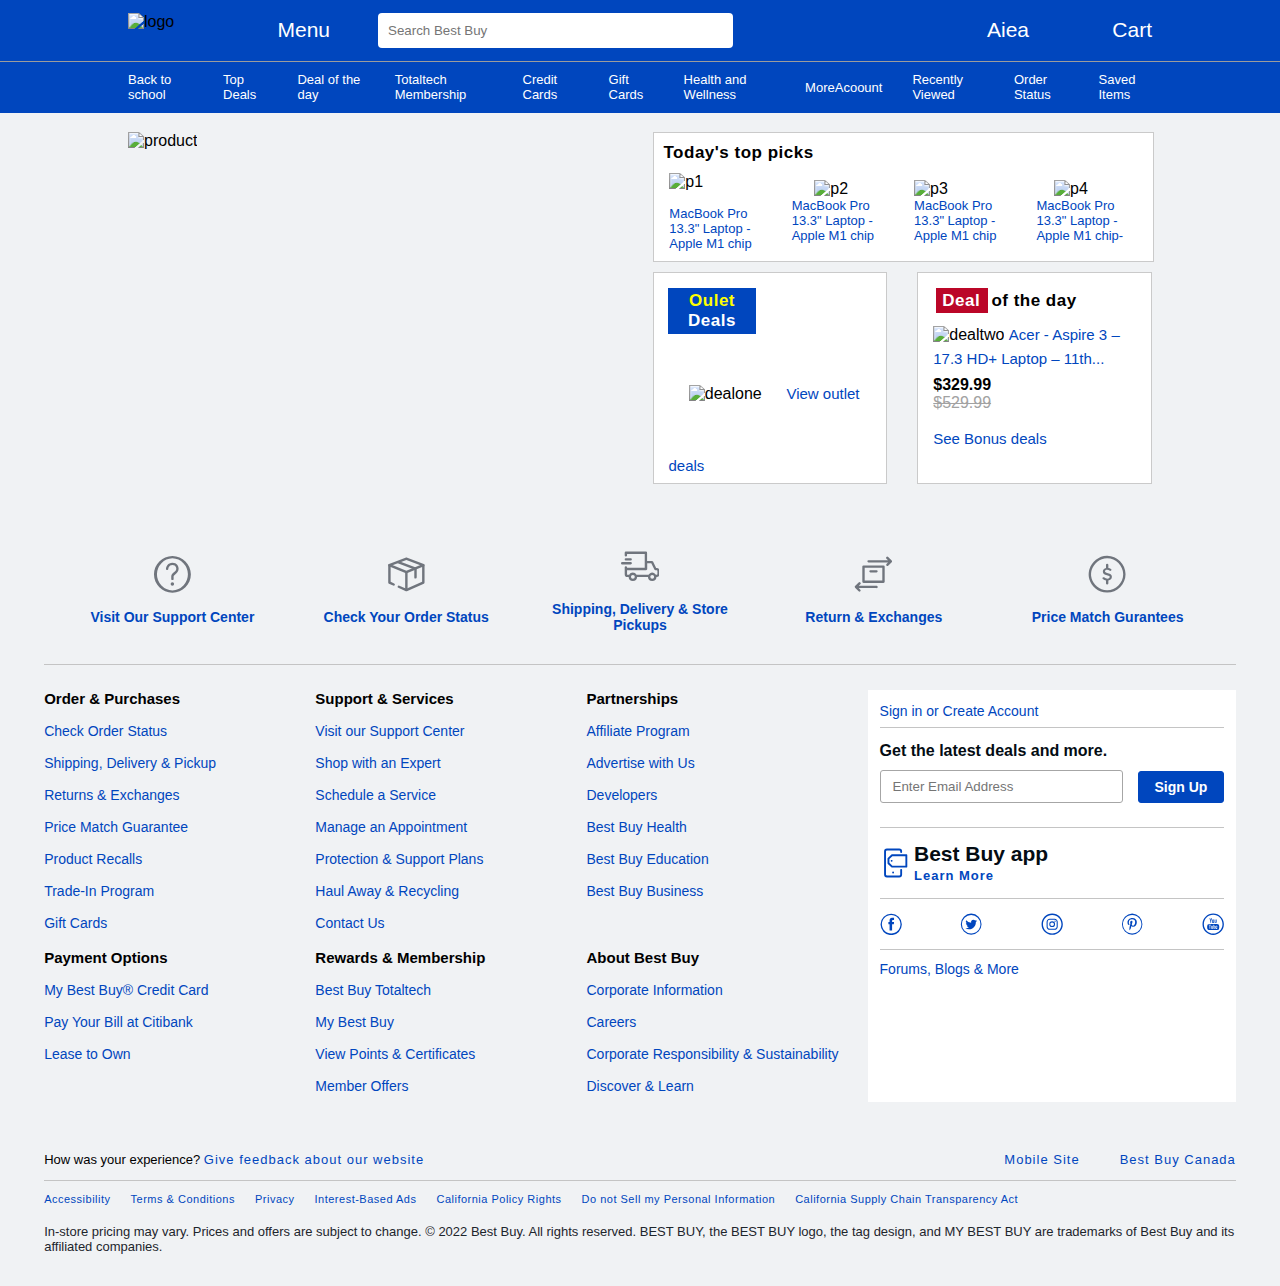
==== cart.html @ 94664fb7 "cart-page-remake" ====
<!DOCTYPE html>
<html lang="en">
<head>
    <meta charset="UTF-8">
    <meta http-equiv="X-UA-Compatible" content="IE=edge">
    <meta name="viewport" content="width=device-width, initial-scale=1.0">
    <title>Best Buy | Official Online Store | Shop Now & Save</title>
    <link rel="icon" type="image/x-icon" href="./media/favicon.ico">
    <link rel="stylesheet" href="./styles/home.css">
    <link rel="stylesheet" href="https://cdnjs.cloudflare.com/ajax/libs/font-awesome/6.1.2/css/all.min.css" integrity="sha512-1sCRPdkRXhBV2PBLUdRb4tMg1w2YPf37qatUFeS7zlBy7jJI8Lf4VHwWfZZfpXtYSLy85pkm9GaYVYMfw5BC1A==" crossorigin="anonymous" referrerpolicy="no-referrer" />
</head>
<body>
    <div class="navbar">
        <div>
            <img src="https://www.bestbuy.com/~assets/bby/_com/header-footer/images/bby_logo-a7e90594729ed2e119331378def6c97e.png" alt="logo" >
            <div class="menu-option"><i class="fa-solid fa-bars"></i>Menu</div>
            <div class="search-area">
                <input type="search" name="search-field" id="search-nav" placeholder="Search Best Buy">
                <button><i class="fa-solid fa-magnifying-glass"></i></button>
            </div>
            <div class="store-option">  
                <i class="fa-solid fa-shop-lock"></i>Aiea
            </div>
            <div class="cart-option">
                <i class="fa-solid fa-cart-shopping"></i>Cart
            </div>
        </div>
        <div id="nav-border"></div>
    </div>

    <section class="sec-nav">
    <div class="bottom-nav">
        <div>
                <a href="#">Back to school</a>
                <a href="#">Top Deals</a>
                <a href="#">Deal of the day</a>
                <a href="#">Totaltech Membership</a>
                <a href="#">Credit Cards</a>
                <a href="#">Gift Cards</a>
                <a href="#">Health and Wellness</a>
                <a href="#">More</a>
        </div>
        <div>
                <a href="#">Acoount</a>
                <a href="#">Recently Viewed</a>
                <a href="#">Order Status</a>
                <a href="#">Saved Items</a>
        </div>
    </div>
    </section>

    <div class="hero-section">
        <div class="banner">
            <img src="https://pisces.bbystatic.com/image2/BestBuy_US/dam/MMT-583396-ghp-appliance-labor-sale-220828-0decf8d0-4793-40e7-8ba9-5e9975612b75.jpg" alt="product">
        </div>

        <div class="part-two">
            <div class="top-categories">
               <p>Today's top picks</p>
               <div class="top-products">
                    <div>
                        <img src="https://pisces.bbystatic.com/image2/BestBuy_US/images/products/6418/6418601_sd.jpg"  id='img1' alt="p1">
                        <a href="#" >MacBook Pro 13.3" Laptop - Apple M1 chip</a>
                    </div>
                    <div>
                        <img src="https://pisces.bbystatic.com/image2/BestBuy_US/images/products/6487/6487447_sd.jpg" id='img2' alt="p2">
                        <a href="#" >MacBook Pro 13.3" Laptop - Apple M1 chip</a>
                    </div>
                    <div>
                        <img src="https://pisces.bbystatic.com/image2/BestBuy_US/images/products/6502/6502184_sd.jpg" id='img3' alt="p3">
                        <a href="#" >MacBook Pro 13.3" Laptop - Apple M1 chip</a>
                    </div>
                    <div>
                        <img src="https://pisces.bbystatic.com/image2/BestBuy_US/images/products/4900/4900942_sd.jpg" id='img4' alt="p4">
                        <a href="#" >MacBook Pro 13.3" Laptop - Apple M1 chip-</a>
                    </div>
               </div>
            </div>

            <div class="deals">
               <div id="deal1">
                    <p><span style="color: yellow;">Oulet</span> Deals</p>
                    <img src="https://pisces.bbystatic.com/image2/BestBuy_US/Gallery/ClearanceOpenBox_White-217158.png" alt="dealone">
                    <a href="#">View outlet deals</a>
                </div>
               <div id="deal2">
                    <p><span style="padding:3px 3px 3px 6px; background-color: #bb0628; color: #fff; margin-right: 3px;"> Deal </span> of the day</p>
                    <img src="https://pisces.bbystatic.com/image2/BestBuy_US/images/products/6502/6502944_sd.jpg" alt="dealtwo" srcset="">
                    <a href="#">Acer - Aspire 3 – 17.3 HD+ Laptop – 11th...</a>
                    <br>
                    <div class="price">
                        <span style="font-weight: 600;">$329.99</span>
                        <br>
                        <span style="text-decoration: line-through; color: rgb(162, 162, 162);">$529.99</span>
                    </div>
                    <br>
                    <a href="#">See Bonus deals</a>
               </div>
            </div>
        </div>
    </div>




    <section class="footer-section">
        <div id="processes">
            <div>
                <a href="">
                    <svg xmlns="http://www.w3.org/2000/svg" viewBox="0 0 32 32" xml:space="preserve">
                        <path d="M16.04.73C7.64.73.8 7.57.8 15.97s6.84 15.25 15.24 15.25c8.41 0 
                        15.25-6.84 15.25-15.25 0-8.4-6.84-15.24-15.25-15.24zm0 28.53a13.3 
                        13.3 0 0 1 0-26.58 13.3 13.3 0 0 1 0 26.58zm1.41-5.38a1.45 1.45 0 
                        1 1-2.9 0 1.45 1.45 0 0 1 2.9 0zm3.73-12.56c0 2.3-1.47 3.5-2.65 4.48-.94.77-1.5 
                        1.28-1.5 1.98v1.96a.98.98 0 0 1-1.96 0v-1.96c0-1.66 1.17-2.63 2.21-3.49 1.05-.86
                         1.95-1.6 1.95-2.97 0-.03-.04-3.05-3.19-3.05-3.06 0-3.38 3.1-3.4 
                         3.24a.98.98 0 1 1-1.95-.18c.17-1.74 1.5-5.02 5.35-5.02 3.77 
                         0 5.14 3 5.14 5z">
                        </path>
                    </svg>
                    Visit Our Support Center
                </a>
            </div>
            <div>
                <a href="">
                    <svg xmlns="http://www.w3.org/2000/svg" viewBox="0 0 32 32" xml:space="preserve">
                        <path d="M30 9.43a.92.92 0 0 1-.36-.07L16 4.07 2.36 9.36a1 1 0 0 1-1.29-.57.99.99 
                        0 0 1 .57-1.29l13.64-5.29c.46-.18.98-.18 1.45 0L30.36 7.5A1 1 0 0 1 30 9.43z">
                    </path>
                        <path d="M16 30a.98.98 0 0 1-.41-.09l-6.24-2.77a1 1 0 0 1-.51-1.32 1 1 0 0 1 
                        1.32-.51l5.84 2.6 13-5.77V9.92L16.38 15.1a1 1 0 0 1-.76 0L3 9.92v12.22l2.93 1.3a1 
                        1 0 0 1 .51 1.32 1 1 0 0 1-1.32.51L1.59 23.7a1 1 0 0 1-.59-.91V8.43a1 1 0 0 1 
                        .44-.83c.28-.19.63-.22.94-.1L16 13.09 29.62 7.5c.31-.13.66-.09.94.09.27.19.44.5.44.84v14.36c0
                         .4-.23.75-.59.91l-14 6.21A.98.98 0 0 1 16 30z">
                        </path>
                        <path d="M16 29.53a1 1 0 0 1-1-1V14.17c0-.55.45-1 1-1s1 .45 1 1v14.36a1 1 0 0 1-1 1z"></path>
                        <path d="M23.54 19.48a1 1 0 0 1-1-1v-6.49L8.83 6.85a1 1 0 0 1 .7-1.88l14.36 5.38a1 1 0 0 
                        1 .65.94v7.18a1 1 0 0 1-1 1.01z">
                        </path>
                    </svg>
                    Check Your Order Status
                </a>
            </div>
            <div>
                <a href="">
                    <svg xmlns="http://www.w3.org/2000/svg" viewBox="0 0 32 32" xml:space="preserve">
                        <path d="M29.55 17.25h-.52l-2.56-5.2a.98.98 0 0 0-.88-.55h-4.05V4.77a.98.98 0 0 
                        0-.97-.98H4.03a.98.98 0 0 0-.98.98v2.15a.98.98 0 0 0 1.95 0V5.75h14.6v11.48H5v-.5a.98.98 0
                        0 0-1.95 0v5.67a2.43 2.43 0 0 0 2.43 2.43h.8a3.53 3.53 0 0 0 7.04 0h8.93a3.53 3.53 0 0
                        0 7.05 0h.25c1.35 0 2.45-1.1 2.45-2.45V19.7c0-1.35-1.1-2.45-2.45-2.45zm-19.75 9a1.58 
                        1.58 0 1 1 0-3.17 1.58 1.58 0 0 1 0 3.17zm15.97 0a1.58 1.58 0 1 1 0-3.17 1.58 1.58 0 
                        0 1 0 3.17zm4.28-3.87a.5.5 0 0 1-.5.5h-.74a3.52 3.52 0 0 0-6.06 0h-9.92a3.53 3.53 0
                        0 0-3.03-1.75c-1.3 0-2.42.7-3.03 1.74h-1.3A.47.47 0 0 1 5 22.4v-3.21h15.58l.1.01c.54 
                        0 .97-.44.97-.98v-4.76H25l2.55 5.2a1 1 0 0 0 .88.54h1.13c.27 0 .5.22.5.5v2.68z">
                        </path>
                        <path d="M8.98 13.44a.98.98 0 0 0-.98-.97l-7.02.01a.98.98 0 0 0 0 1.96L8 14.42c.54 0 
                             .98-.44.98-.98zM4 11.15h4a.98.98 0 0 0 0-1.96H4a.98.98 0 0 0 0 1.96z">
                        </path>
                    </svg>
                    Shipping, Delivery & Store Pickups
                </a>
            </div>
            <div>
                <a href="">
                    <svg xmlns="http://www.w3.org/2000/svg" viewBox="0 0 32 32" xml:space="preserve">
                        <path d="M13.54 14.45h5.12a.98.98 0 0 0 0-1.95h-5.12a.98.98 0 0 0 0 1.95z"></path>
                        <path d="M24.36 8.59H7.84a.98.98 0 0 0-.97.98V22.1c0 .54.43.97.97.97h16.52c.54 0 
                        .98-.43.98-.97V9.57a.98.98 0 0 0-.98-.98zm-.98 12.53H8.82V10.54h14.56v10.58z"></path>
                        <path d="m31.16 4.57-2.95-2.95A.98.98 0 1 0 26.83 3l1.28 1.28H11.94a.98.98 0 0 0 0 
                        1.95H28.1l-1.28 1.29A.98.98 0 0 0 28.2 8.9l2.95-2.95a.98.98 0 0 0 0-1.38zM18.48 
                        25.4H3.93l1.28-1.28a.98.98 0 1 0-1.38-1.38L.88 25.69a.98.98 0 0 0 0 1.38l2.95 2.95a.97.97
                         0 0 0 1.38 0c.39-.38.39-1 0-1.38l-1.28-1.29h14.55a.98.98 0 1 0 0-1.95z">
                        </path>
                    </svg>
                    Return & Exchanges
                </a>
            </div>
            <div id="mobile-unique">
                <a href="">
                    <svg xmlns="http://www.w3.org/2000/svg" viewBox="0 0 32 32" xml:space="preserve">
                        <path d="M15.83.7h-.07C8.64.7 3.11 6.04 1.32 11.36c-.54 1.62-1.3 4.9-.2 8.62 1.62 
                        5.52 7.15 11.08 14.6 11.08h.11c8.23-.06 15.18-7.02 15.18-15.19C31.01 7.68 24.06.73
                         15.83.7zm-.01 28.41h-.1c-6.49 0-11.3-4.85-12.72-9.67-.95-3.21-.3-6.05.17-7.45 
                         1.57-4.65 6.4-9.34 12.6-9.34h.05c7.18.03 13.24 6.1 13.24 13.23 0 7.12-6.07 13.18-13.24 13.23z">
                        </path><path d="M16.48 15.04c-1.96-.46-2.43-.81-2.43-1.6v-.03c0-.67.61-1.2 1.66-1.2.8 
                        0 1.56.26 2.34.77.15.08.3.13.47.13.46 0 .84-.37.84-.83a.8.8 0 0 0-.4-.72 5.46 5.46 0
                         0 0-2.2-.86c.02-.08.05-.15.05-.24V8.14a.98.98 0 0 0-1.95 0v2.32c0 .09.02.16.04.24-1.57.29-2.64
                          1.38-2.64 2.87v.03c0 1.88 1.22 2.52 3.4 3.04 1.88.44 2.29.83 2.29 1.56v.03c0 
                          .75-.7 1.28-1.8 1.28a4.44 4.44 0 0 1-2.86-1.05.83.83 0 0 0-.52-.16.83.83 0 0 0-.5 
                          1.51c.8.6 1.7.98 2.64 1.16a.92.92 0 0 0-.05.28v2.32a.98.98 0 0 0 
                          1.95 0v-2.32c0-.07-.03-.13-.04-.2 1.77-.22 2.97-1.3 2.97-3v-.03c0-1.68-1.1-2.45-3.26-2.98z">
                        </path>
                    </svg>
                    Price Match Gurantees
                </a>
            </div>
        </div>

        <div id="footer-line"></div>

        <div class='menu-form'>
            <div class="menu-part">
                <div>
                    <p>Order & Purchases</p>
                    <ul>
                        <li><a href="#">Check Order Status</a></li>
                        <li><a href="#">Shipping, Delivery & Pickup</a></li>
                        <li><a href="#">Returns & Exchanges</a></li>
                        <li><a href="#">Price Match Guarantee</a></li>
                        <li><a href="#">Product Recalls</a></li>
                        <li><a href="#">Trade-In Program</a></li>
                        <li><a href="#">Gift Cards</a></li>
                    </ul>
                </div>
                <div>
                    <p>Support & Services</p>
                    <ul>
                        <li><a href="#">Visit our Support Center</a></li>
                        <li><a href="#">Shop with an Expert</a></li>
                        <li><a href="#">Schedule a Service</a></li>
                        <li><a href="#">Manage an Appointment</a></li>
                        <li><a href="#">Protection & Support Plans</a></li>
                        <li><a href="#">Haul Away & Recycling</a></li>
                        <li><a href="#">Contact Us</a></li>
                    </ul>
                </div>
                <div>
                    <p>Partnerships</p>
                    <ul>
                        <li><a href="#">Affiliate Program</a></li>
                        <li><a href="#">Advertise with Us</a></li>
                        <li><a href="#">Developers</a></li>
                        <li><a href="#">Best Buy Health</a></li>
                        <li><a href="#">Best Buy Education</a></li>
                        <li><a href="#">Best Buy Business</a></li>
                        
                    </ul>
                </div>
                <div>
                    <p>Payment Options</p>
                    <ul>
                        <li><a href="#">My Best Buy® Credit Card</a></li>
                        <li><a href="#">Pay Your Bill at Citibank</a></li>
                        <li><a href="#">Lease to Own</a></li>
                   
                    </ul>
                </div>
                <div>
                    <p>Rewards & Membership</p>
                     <ul>
                        <li><a href="#">Best Buy Totaltech</a></li>
                        <li><a href="#">My Best Buy</a></li>
                        <li><a href="#">View Points & Certificates</a></li>
                        <li><a href="#">Member Offers</a></li>
                       
                    </ul>
                </div>
                <div>
                    <p>About Best Buy</p>
                    <ul>
                        <li><a href="#">Corporate Information</a></li>
                        <li><a href="#">Careers</a></li>
                        <li><a href="#">Corporate Responsibility & Sustainability</a></li>
                        <li><a href="#">Discover & Learn</a></li>
                      
                    </ul>
                </div>
            </div>
            
            <div class="form-part">
                <a href="login.html">Sign in or Create Account</a>
                <div id="form-line"></div>
                <h4 style="color: #040c13;">Get the latest deals and more.</h4>
                <div class="fields">
                    <input type="email" id="mail-id" placeholder="Enter Email Address">
                    <button>Sign Up</button>
                </div>
                <div id="form-line"></div>
                <div class="best-app">
                    <svg viewBox="0 0 32 32" xmlns="http://www.w3.org/2000/svg">
                        <path fill-rule="evenodd" d="M21.85 22.25c.54 0 .98.43.98.97v4.67a2.95 2.95
                         0 0 1-2.95 2.96H7.16a2.93 2.93 0 0 1-2.93-2.93V4.09a2.95 2.95 0 0 
                         1 2.94-2.94h12.7a2.96 2.96 0 0 1 2.96 2.95v.47a.98.98 0 1 1-1.96 0V4.1a1 
                         1 0 0 0-1-1H7.18a1 1 0 0 0-.99 1v23.82c0 .53.44.97.98.97h12.72a1 1 0 0 0 
                         1-1v-4.67c0-.53.43-.97.97-.97zm-7.34 3.59a.97.97 0 0 1-.98.98.97.97 0 0 
                         1-.98-.98.98.98 0 1 1 1.96 0zM12.04 12.8c.54 0 .97.43.97.98a.98.98 0 0 
                         1-.97.97.98.98 0 0 1-.98-.97c0-.55.43-.98.98-.98zm16.15-4.82v11.8c0 
                         .53-.44.97-.98.97h-14.8a.98.98 0 0 1-.69-.27l-3.66-3.57a.98.98 0 0 
                         1-.3-.7v-4.76c0-.27.11-.53.3-.71l3.68-3.47a.98.98 0 0 1 .67-.27h14.8c.54
                          0 .98.44.98.98zM12.8 18.8h13.43V8.96H12.8l-3.08 2.92v3.93l3.08 3z">
                        </path>
                    </svg>
                    <div>
                        <p>Best Buy app</p>
                        <a href="#">Learn More</a>
                    </div>
                </div>
                <div id="form-line"></div>
                <div class="social-links">
                
                        <svg xmlns="http://www.w3.org/2000/svg" viewBox="0 0 32 32" xml:space="preserve">
                            <path d="M17.3 10.9c0-.7.5-.9.8-.9h2V6.9h-2.7c-3 0-3.7 2.3-3.7 
                            3.8v2.1H12V16h1.7v9.1h3.6V16h2.5l.3-3.2h-2.8v-1.9z">
                            </path>
                            <path d="M31.2 16a15.2 15.2 0 1 1-30.39.01A15.2 15.2 0 0 1 31.2 16zm-1.9 
                            0c0-7.3-6-13.3-13.3-13.3S2.7 8.7 2.7 16s6 13.3 13.3 13.3 13.3-6 13.3-13.3z">
                            </path>
                        </svg>
                
                        <svg xmlns="http://www.w3.org/2000/svg" viewBox="0 0 32 32" xml:space="preserve">
                            <path d="M16 .8a15.21 15.21 0 0 0-.01 30.41A15.21 15.21 0 0 0 16 .8zm0 28.46A13.26 
                            13.26 0 1 1 29.25 16c0 7.3-5.95 13.25-13.25 13.25zm6.38-17.51c.7-.08 1.36-.27 
                            1.97-.54a6.95 6.95 0 0 1-1.7 1.78v.44c0 4.53-3.45 9.75-9.75 9.75a9.7 9.7 0 0 
                            1-5.26-1.54 6.99 6.99 0 0 0 5.08-1.42 3.43 3.43 0 0 1-3.2-2.38 3.4 3.4 0 0 0 
                            1.54-.06 3.43 3.43 0 0 1-2.75-3.36v-.04c.46.26 1 .41 1.55.43a3.43 3.43 0 0 
                            1-1.06-4.58 9.73 9.73 0 0 0 7.07 3.58 3.43 3.43 0 0 1 5.84-3.13 6.86 6.86 0 0
                             0 2.18-.83c-.26.8-.8 1.48-1.5 1.9z">
                            </path>
                        </svg>
                    
                        <svg xmlns="http://www.w3.org/2000/svg" viewBox="0 0 32 32" xml:space="preserve">
                            <path d="M16 .8C7.62.8.8 7.62.8 16c0 8.38 6.82 15.2 15.2 15.2 8.38 0 15.2-6.82 
                            15.2-15.2C31.2 7.62 24.38.8 16 .8zm0 28.44C8.7 29.24 2.76 23.3 2.76 16S8.7 2.76 
                            16 2.76 29.24 8.7 29.24 16 23.3 29.24 16 29.24zm3.47-21.17h-7.01c-2.46 0-4.47 
                            2-4.47 4.46v7.01c0 2.46 2 4.47 4.47 4.47h7c2.47 0 4.47-2 4.47-4.47v-7c0-2.47-2-4.47-4.46-4.47zm2.94 
                            11.47a2.95 2.95 0 0 1-2.94 2.95h-7.01a2.95 2.95 0 0 1-2.95-2.95v-7a2.95 2.95 0 
                            0 1 2.95-2.95h7a2.95 2.95 0 0 1 2.95 2.94v7.01zm-6.45-7.61a4.11 4.11 0 1 0 .01 
                            8.23 4.11 4.11 0 0 0 0-8.23zm0 6.7a2.6 2.6 0 1 1 0-5.19 2.6 2.6 0 0 1 0 5.2zm5.09-6.87a.92.92 
                            0 1 1-1.85 0 .92.92 0 0 1 1.85 0z">
                            </path>
                        </svg>
                
                        <svg xmlns="http://www.w3.org/2000/svg" viewBox="0 0 32 32" xml:space="preserve">
                            <path d="M16 .83a15.18 15.18 0 0 0 0 30.34A15.18 15.18 0 0 0 16 .83zm0 28.39C8.71 
                            29.22 2.78 23.29 2.78 16S8.71 2.78 16 2.78 29.22 8.71 29.22 16 23.29 29.22 16 
                            29.22zm6.68-16.2c0 3.9-2.17 6.81-5.37 6.81-1.07 0-2.08-.58-2.43-1.24l-.7 2.73c-.43 
                            1.57-1.7 3.13-1.8 3.26-.06.09-.21.06-.23-.06-.03-.2-.35-2.17.03-3.78.2-.8 1.28-5.42 
                            1.28-5.42s-.32-.63-.32-1.57c0-1.47.86-2.57 1.92-2.57.9 0 1.34.67 1.34 1.49 0 .9-.58 
                            2.27-.88 3.53-.25 1.05.53 1.91 1.57 1.91 1.89 0 3.16-2.42 3.16-5.28 0-2.18-1.47-3.82-4.14-3.82a4.71 
                            4.71 0 0 0-4.9 4.77c0 .86.26 1.48.66 1.95.18.22.2.3.14.55l-.2.8c-.07.25-.27.34-.5.25-1.39-.57-2.04-2.09-2.04-3.8 0-2.82 
                            2.39-6.21 7.11-6.21 3.8 0 6.3 2.74 6.3 5.7z">
                            </path>
                        </svg>
                
                        <svg xmlns="http://www.w3.org/2000/svg" viewBox="0 0 32 32" xml:space="preserve">
                            <path d="M16 .71C7.57.71.71 7.57.71 16S7.57 31.29 16 31.29 31.29 24.43 31.29 16 24.43.71 
                            16 .71zm0 28.62C8.65 29.33 2.67 23.35 2.67 16S8.65 2.67 16 2.67 29.33 8.65 29.33 16 23.35
                             29.33 16 29.33zm5.47-13.73H10.53a3.15 3.15 0 0 0-3.15 3.15v2.53c0 1.74 1.4 3.15 3.15 
                             3.15h10.94a3.15 3.15 0 0 0 3.15-3.15v-2.53a3.15 3.15 0 0 0-3.15-3.15zm-8.64 
                             1.97H11.8v5.06h-.98v-5.06H9.8v-.86h3.02v.86zm2.87 5.06h-.87v-.48a2 2 0 0 
                             1-.5.4c-.18.1-.35.14-.51.14-.2 0-.35-.06-.46-.2-.1-.13-.15-.32-.15-.58v-3.65h.87v3.35c0 
                             .1.02.18.06.22.03.05.1.07.18.07a.5.5 0 0 0 .24-.09c.1-.06.19-.14.27-.23v-3.32h.87v4.37zm3.17-.9c0 
                             .3-.07.54-.2.7a.74.74 0 0 1-.6.25 1.03 1.03 0 0 1-.83-.39v.34h-.88V16.7h.88v1.9c.12-.13.24-.23.37-.3.14-.07.27-.1.4-.1.28 
                             0 .5.1.64.28.14.18.22.46.22.81v2.43zm3.02-1.18h-1.67v.82c0 .23.03.4.09.48.06.09.15.13.3.13.14 
                             0 .24-.03.3-.11.05-.08.08-.24.08-.5v-.2h.9v.23c0 .44-.1.78-.33 1-.21.23-.54.35-.98.35-.39
                              0-.7-.12-.92-.36a1.4 1.4 0 0 1-.34-1v-1.95c0-.38.13-.7.37-.93.25-.24.57-.36.96-.36.4 0 
                              .7.11.92.33.21.23.32.54.32.96v1.1zm-.99-1.51c.06.08.1.2.1.39v.44h-.78v-.44c0-.18.03-.31.1-.4.05-.07.15-.11.3-.11.12 
                              0 .22.04.28.12zm-3.02-.02c.06.07.09.18.09.33v2.26c0 .14-.03.23-.08.3-.05.06-.13.09-.23.09a.5.5 
                              0 0 1-.21-.05.76.76 0 0 1-.21-.15v-2.72c.06-.06.12-.1.18-.14a.44.44 0 0 1 .18-.04c.12 0 
                              .21.04.28.12zm-5.92-7.52-1.32-3.93h1.12l.72 2.6h.06l.69-2.6h1.12l-1.28 3.81v2.7h-1.1V11.5zm3.9 
                              2.7c.44 0 .79-.11 1.04-.34.26-.24.38-.56.38-.97V10.4c0-.36-.13-.66-.38-.9-.27-.23-.6-.34-1-.34-.45 
                              0-.8.1-1.07.33-.26.22-.4.51-.4.89v2.49c0 .4.13.73.39.97s.6.37 1.03.37zm-.42-3.86c0-.1.04-.19.11-.26a.5.5 
                              0 0 1 .3-.1.5.5 0 0 1 .31.1c.08.07.12.15.12.26v2.62a.4.4 0 0 1-.12.3.44.44 0 0 1-.31.11c-.13 
                              0-.23-.03-.3-.1a.42.42 0 0 1-.1-.31v-2.62zm2.81 3.6a1.04 1.04 0 0 1-.17-.64V9.28h.98v3.68c0 
                              .12.02.2.06.25.04.05.11.08.2.08.08 0 .17-.04.28-.1.1-.07.2-.16.3-.26V9.28h.98v4.8h-.98v-.53c-.18.2-.37.35-.56.45-.2.1-.39.16-.57.16a.65.65 
                              0 0 1-.52-.22z">
                            </path>
                        </svg>
                </div>
                <div id="form-line" style="margin-bottom: 3%;"></div>
                <a href="#" >Forums, Blogs & More</a>
            </div>

        </div>
        
        <!-- <div id="footer-line"></div> -->

       <div class="feedback">
        <p>How was your experience? <a href="#" id="feedback-link"> Give feedback about our website</a></p>
        <div>
            <a href="#">Mobile Site</a>
            <a href="#">Best Buy Canada</a>
        </div>
       </div>

       <div id="footer-line"></div>

      <div id="footer-options">
        <a href="#">Accessibility</a>
        <a href="#">Terms & Conditions</a>
        <a href="#">Privacy</a>
        <a href="#">Interest-Based Ads</a>
        <a href="#">California Policy Rights</a>
        <a href="#">Do not Sell my Personal Information</a>
        <a href="">California Supply Chain Transparency Act</a>
      </div>
      <div class="copyrights">
        <p>In-store pricing may vary. Prices and offers are subject to change. © 2022 Best Buy. All rights reserved. BEST BUY, the BEST BUY logo, the tag design, and MY BEST BUY are trademarks of Best Buy and its affiliated companies.</p>
      </div>
    </section>

    
    <script src="./scripts/index.js"></script>
    <script src="./scripts/home.js"></script>
</body>
</html>
---- styles/home.css ----
*{
    margin: 0;
    padding: 0;
}
body{
    background-color: #f0f2f4;
    font-family: Human BBY Web,Roboto,Arial,sans-serif;
}
.navbar {
    background-color:#0046be;
}
.navbar>div{
    width: 80%;
    display: flex;
    grid-gap: 48px;
    display: grid;
    grid-template-columns: 68px 86px 10fr 7fr 75px;
    grid-template-rows: 1fr;
    position: relative;
    margin: auto;
    padding-top: 1%;
    padding-bottom: 1%;
}
#nav-border{
    width: 100%;
    height: 1px;
    background-color:rgb(156, 156, 156) ;
    padding: 0;
}
.navbar>div>img{
    width: 65px;
}
.store-option, .cart-option, .menu-option{
    display: flex;
    justify-content: end;
    align-self: center;
    font-size: 21px;
    color: #fff;
}
.store-option:hover, .cart-option:hover, .menu-option:hover{
    cursor: pointer;
}
.fa-solid{
    color: #fff;
    padding-right: 8px;
    font-size: 18px;
    align-self: center;
}
.search-area{
    display: flex;
    flex-direction: row;
}
.search-area > button{
    border: none;
    background-color: #fff;
    color: #0046be;
    border-radius: 0 4px 4px 0;
}

.fa-magnifying-glass{
    color: #0046be;
    font-size: 18px;
    padding-left:14px;
    padding-right:14px;
}
.fa-magnifying-glass:hover{
    cursor: pointer;
}
#search-nav{
    width: 100%;
    border: none;
    border-radius: 4px 0 0 4px;
    padding: 10px 0 10px 10px;
    vertical-align: middle;
    color: #1d252c;
    outline: none;
}
#search-nav:hover{
    cursor:text;
}

.hero-section{
    display: flex;
    width: 80%;
    justify-content: center;
    align-self: center;
    margin: auto;
    /* border: 1px solid red; */
    gap: 25px;
    margin-top: 1.5%;
    margin-bottom: 1.5%;
}
.banner{
    width: 50%;
}
.banner>img{
    width: 100%;
}
.part-two{
    width: 50%;
}
.top-categories{
    width: 100%;
    background-color: #fff;
    border: 1px solid rgb(202, 202, 202);
}
.top-categories > p{
    font-size: 17px;
    padding: 2%;
    font-weight: 600;
    letter-spacing: 0.5px;
}
.top-products{
    display:flex;
    gap: 10px;
    padding: 2%;
    margin-top: -2%;
}
.top-products> div{
    display: flex;
    flex-direction: column;
    width: 21%;
    margin: auto;
}
.top-products>div>img{
    width: 100%;
}
#img2{
    margin: auto;
    width: 55%;
}
#img4{
    margin: auto;
    width: 65%;
}
#img3{
    width: 90%;
}

#img1+a{
    margin-top: 15%;
}

.top-products>div >a{
    text-decoration: none;
    color: #0046be;
    font-size: 13px;
    font-weight: 300;
    line-height: 15px;
}
.top-categories>div>a:hover{
    text-decoration: underline;
}
.deals{
    display: flex;
    flex-direction: row;
    gap: 30px;
    margin-top: 2%;
}
.deals > div{
    width: 100%;
}
/* #deal1,#deal2{
    
} */
#deal1 > p{
    width: 40%;
    text-align: center;
    background-color: #0046be;
    color: white;
    font-size: 17px;
    padding: 3px;
    font-weight: 600;
    letter-spacing: 0.5px;
}
#deal1 > a{
    text-decoration: none;
    color: #0046be;
    font-size: 15px;
    font-weight: 300;
    margin-bottom: 7%;
}
#deal1 > a:hover{
    cursor: pointer;
    text-decoration: underline;
}
#deal1, #deal2{
    width: 100%;
    height: auto;
    background-color: white;
    padding: 3% 3% 1.5% 3%;
    border: 1px solid rgb(202, 202, 202);
}

#deal1 > img{
    width: 85%;
    padding:25% 10% 27% 10%;
}
#deal2 > p{
    color: black;
    font-size: 17px;
    padding: 3px;
    font-weight: 600;
    letter-spacing: 0.5px;
    margin-bottom: 6%;
}
#deal2 > img{
    width: 100%;
    margin-bottom: 3%;
}

#deal2 > a{
    text-decoration: none;
    color: #0046be;
    font-size: 15px;
    font-weight: 300;
}
#deal2 > a:hover{
    cursor: pointer;
    text-decoration: underline;
}
#deal2>span{
    font-size: 15px;
}
.price{
    margin-top: 4%;
}

.back-white{
    background-color: #fff;
    padding: 3% 2% 1.5% 2%;
}
#title-name{
    display: flex;
    flex-direction: column;
    width: 90%;
    margin: auto;
    
}
#title-hr{
    margin: auto;
    width: 100%;
    height: 1px;
    background-color: rgb(216, 216, 216);
}
.most-items{
    display: grid;
    grid-template-columns: repeat(5,1fr);
    grid-template-rows: repeat(1,auto);
    width: 90%;
    gap: 20px;
    margin: auto;
    margin-top: 3%;
}
.most-items>div{
    display: flex;
    flex-direction: column;
    margin: auto;
    border: 1px solid rgb(202, 202, 202);
    padding: 20px;
}

.most-items>div>img{
    margin: auto;
    width: 50%;
    padding-bottom:6% ;
}

.most-items>div>a{
    text-decoration: none;
    color: #0046be;
    font-size: 13px;
    font-weight: 300;
    line-height: 18px;
}
.most-items>div>a:hover{
    cursor: pointer;
    text-decoration: underline;    
}
.views{
    width: 9.8%;
    padding: 14px 0 14px 0;
    border-bottom: 2px solid black;
}
.views>p{
    font-size: 17px;
    font-weight: 600;
    letter-spacing: 0.5px;
}

#trust{
    display: grid;
    margin: auto;
    justify-content: center;
    grid-template-columns: repeat(2,1fr);
    grid-template-rows: repeat(1,auto);
    gap: 25px;
    width: 90%;
    margin-top: 2%;
}
#trust-two{
    display: grid;
    margin: auto;
    justify-content: center;
    grid-template-columns: repeat(3,21%);
    grid-template-rows: repeat(1,auto);
    gap: 25px;
    width: 90%;
}
#trust-two>div{
    display: flex;
    background-color: #fff;
    justify-content: center;
    margin: auto;
    width: 100%;
    padding: 1% 0 1% 0;
}
#trust>div{
    display: flex;
    background-color: #f0f2f4;
    justify-content: center;
    border: 1px solid rgb(202, 202, 202);
    margin: auto;
    width: 100%;
    padding: 1% 0 1% 0;
}
#trust-two>div>div>img{
    display: flex;
    width: 100%;
    align-self: center;

}
#trust-two>div > div:nth-child(1){
    width: 23%;
}

#trust>div>div+div{
    display: flex;
    flex-direction: column;
    align-self: center;
    margin-left: 15px;
    line-height: 25px;
}
#trust-two>div>div+div{
    display: flex;
    flex-direction: column;
    align-self: center;
    margin-left: 15px;
    line-height: 25px;
}
#trust h3{
    font-size: 20px;
    font-weight: 600;
}
#trust-two h3{
    font-size: 20px;
    font-weight: 600;
    letter-spacing: 0.6px;
    color: #55555a;
}
#trust p{
    font-size: 15px;
}
#trust a{
    text-decoration: none;
    color: #0046be;
    font-size: 15px;
    font-weight: 300;
}
#trust a:hover{
    cursor: pointer;
    text-decoration: underline;
}
#trust-two p{
    text-decoration: none;
    color: #55555a;
    font-size: 13px;
    font-weight: 300;
}

/* #trust-two>div{
    width: 30%;
} */
.ecosystem{
    display: flex;
    width: 85%;
    margin: auto;
    gap: 40px;
    margin-top: 1.5%;
    margin-bottom: 1.5%;
}
.ecosystem>div{
    width: 50%;
    margin: auto;
}
.ecosystem>div>img{
    width: 100%;
}

/* .bottom-nav{
    display: flex;
    justify-content: space-between;
    width: 80%;
} */
.sec-nav{
    background-color:#0046be;
}
.bottom-nav{
    display: flex;
    width: 80%;
    margin: auto;
    justify-content: space-between;
}
.bottom-nav>div{
    display: flex;
    flex-direction: row;
    gap: 30px;
}
.bottom-nav>div>a{
    color: white;
    font-size:13px;
    text-decoration: none;
    margin-top: 1.5%;
    margin-bottom: 1.5%;
    align-self: center;
}
.bottom-nav>div>a:hover{
    text-decoration: underline;
}
.bottom-nav>div>div{
    width: 100%;
}

#help-banner{
    width: 90%;
    margin: auto;
}
#help-banner>img{
    margin: auto;
    width: 100%;
}

.footer-section{
    background-color: #f0f2f4;
    padding: 1%;
}
#processes{
    display: flex;
    margin: auto;
    width: 90%;
    gap: 40px;
    margin-top: 2.5%;
    margin-bottom: 2.5%;
}
#processes>div{
    display: flex;
    justify-content: center;
    width: 18%;
    margin: auto;
    text-align: center;
}
#processes>div>a>svg{
    display: flex;
    flex-direction: column;
    width: 20%;
    fill: rgb(112, 117, 125);
    margin: auto;
    padding-bottom: 15px;
}

#processes>div>a{
    color:#0046be;
    font-weight: 600;
    font-size: 14px;
    text-decoration: none;
}
#processes>div>a:hover{
    text-decoration: underline;
    color: #002a72;
}

#footer-line{
    width: 95%;
    margin: auto;
    height: 1px;
    background-color: #c4c4c4;
}
#section-line{
    width: 90%;
    margin: auto;
    height: 1px;
    background-color: #c4c4c4;
}
#footer-menu-area{
    display: flex;
    /* width: 95%; */
    flex-direction: row;
    margin: auto;
    margin-top: 2%;
    justify-content: space-between;
}
.menu-part>div>p{
    font-size: 15px;
    font-weight: 600;
    padding-bottom: 3%;
}

.menu-part>div>ul>li>a{
    font-size: 14px;
    font-weight: 500;
    text-decoration: none;
    line-height: 32px;
    color: #0046be;
}
.menu-part>div>ul>li>a:hover{
    color: #002a72;
    text-decoration: underline;
}

.menu-part>div>ul{
    list-style: none;
}
.menu-form{
    display: flex;
    width: 95%;
    /* border: 1px solid red; */
    margin: auto;
    margin-top: 2%;
    margin-bottom: 3%;
    gap: 20px;
}
/* .menu-form>div{
    margin: auto;
    width: 50%;
} */
.menu-part{
    display: grid;
    gap: 10px;
    grid-template-columns: repeat(3,1fr);
    grid-template-rows: repeat(1,auto);
    width: 70%;
    /* border: 1px solid red; */

}
.form-part{
    width: 30%;
    background-color: #ffffff;
    /* border: 1px solid red; */
    padding: 1% 1% 2.5% 1%;
}
.form-part>a{
    font-size: 14px;
    font-weight: 500;
    text-decoration: none;
    /* line-height: 32px; */
    color: #0046be;
}
.form-part>a:hover{
    color: #002a72;
    text-decoration: underline;
}
#form-line{
    width: 100%;
    margin: auto;
    height: 1px;
    background-color: #c4c4c4;
    margin-top: 2%;
    margin-bottom: 2%;
}
#mail-id{
    width: 66%;
    border: 1px solid #a6a6a6;
    border-radius: 3px;
    padding: 8px 2px 8px 12px;
    outline: none;
    /* margin-top: 2%; */
}
.fields>button{
    width: 25%;
    padding: 7px 12px 7px 12px;
    background-color: #0046be;
    color: #fff;
    height: 4%;
    font-weight: 600;
    font-size: 14px;
    border: none;
    border-radius: 3px;
    outline: none;
    transition: 0.4s;
    border: 1.5px solid #0046be;
}
.fields>button:hover{
    transition: 0.4s;
    background-color: #fff;
    color: #0046be;
    border: 1.5px solid #0046be;
    cursor: pointer;

}
.fields{
    display: flex;
    justify-content: space-between;
    align-self: center;
    align-items: center;
    margin-bottom: 7%;
}
.form-part>h4{
    margin-top: 4%;
    margin-bottom: 3%;
}

.best-app{
    display: flex;
    margin-top: 4%;
    margin-bottom: 4%;
}
.best-app>svg{
    fill: #0046be;
    width: 9%;
    margin-right: 1%;
}
.best-app>div>p{
    font-size: 21px;
    font-weight: 600;
    color: #040c13;
}
.best-app>div>a{
    color: #0046be;
    font-weight: 600;
    font-size: 13px;
    text-decoration: none;
    letter-spacing: 1px;
}
.best-app>div>a:hover{
    cursor: pointer;
    text-decoration: underline;
}
.social-links{
    display: flex;
    flex-direction: row;
    justify-content: space-between;
    margin-top: 4%;
    margin-bottom: 4%;
}
.social-links>div{
    display: flex;
    justify-content: space-between;
    margin: auto;
}
.social-links>svg{
    width: 6.5%;
    fill: #0046be;
}
.social-links>svg{
    cursor: pointer;
}
.feedback{
    width: 95%;
    display: flex;
    margin: auto;
    justify-content: space-between;
    margin-top: 4%;
    margin-bottom: 1%;
}
.feedback > div{
    display: flex;
    gap: 40px;
}
.feedback>p{
    font-size: 13px;
}
.feedback>div>a,#feedback-link{
    color: #0046be;
    font-weight: 500;
    font-size: 13px;
    text-decoration: none;
    letter-spacing: 1px;
}
.feedback>div>a:hover,#feedback-link:hover{
    color: #002a72;
    cursor: pointer;
    text-decoration: underline;
}

#footer-options{
    display: flex;
    gap: 20px;
    width: 95%;
    margin: auto;
    margin-top:1% ;
}
#footer-options>a{
    color: #0046be;
    font-weight: 500;
    font-size: 11px;
    text-decoration: none;
    letter-spacing: 0.5px;
}

#footer-options>a:hover{
    cursor: pointer;
    text-decoration: underline;
    color: #002a72;
}

.copyrights{
    width: 95%;
    font-size: 13px;
    color: #1d252c;
    margin: auto;
    margin-top: 1.5%;
    margin-bottom: 1.5%;
}

#container,#trends{
    width: 90%;
    display: grid;
    grid-template-columns: repeat(6,1fr);
    grid-template-rows: repeat(1,auto);
    gap: 30px;
    margin: auto;
    margin-top: 2%;
}
#container>div>img, #trends>div>img{
    width: 50%;
}
#container>div>img,#trends>div>img{
    margin-bottom: 12%;
}
#container>div>img+p,#trends>div>img+p{
    color:#0046be;
    text-decoration: none;
    font-size: 13px;
    margin-bottom: 6%;
}
#container>div>img+p:hover,#trends>div>img+p:hover{
    color:#002a72;
    text-decoration: underline;
}
#container>div>h6,#trends>div>h6{
    font-weight: 600;
    font-size: 16px;
    margin-bottom: 1%;
}
#container>div>h6+p,#trends>div>h6+p{
    color: #858586;
    text-decoration: line-through;
}
/* #container> div>p:nth-child(2){
    font-weight: 600;
    font-size: 13px;
} */
.section-title{
    width: 90%;
    margin: auto;
    margin-top: 4%;
    margin-bottom: 1%;
}


@media all and (min-width:320px) and (max-width:480px){
    .bottom-nav{
        display: none;
    }
    .store-option{
        display: none;
    }
    .menu-option{
        display: none;
    }
    .navbar>div{
        width: 92%;
        grid-template-columns: 50px 180px 45px;
        padding-top:3%;
        padding-bottom:3%;
    }
    .hero-section{
        width: 100%;
        flex-direction: column;
        margin-top: 0;
    }
    .banner{
        width: 100%;
    }
    .part-two{
        width: 100%;
    }
    .deals {
        gap:0;
    }
    #deal1 > p {
        width: 65%;
    }
    #deal1 > img {
        padding: 35% 10% 46% 10%;
    }
    #deal2 > img {
        width: 85%;
        margin: auto;
        margin-bottom: 13%;
        display: flex;
    }
    .views{
        width: 50%;
    }
    .most-items{
        grid-template-columns: repeat(2,1fr);
        grid-template-rows: repeat(1,auto);
    }
    .most-items>div>img {
        margin: auto;
        width: 100%;
        padding-bottom: 15%;
    }
    #trust {
        margin-top: 8%;
        grid-template-columns: repeat(1,1fr);
    }
    #trust>div {
        align-items: center;
    }
    .ecosystem {
        display: none;
    }
    #trust-two {
        grid-template-columns: repeat(1,1fr);
        margin-top:10% ;
        margin-bottom:10% ;
    }
    #trust-two>div{
        border-bottom: 1px solid #858586;
    }
    #help-banner {
        display: none;
    }
    #container, #trends {
        grid-template-columns: repeat(1,1fr);
        grid-template-rows: repeat(1,auto);
    }
    #container>div, #trends>div {
        padding-bottom: 4%;
        border-bottom: 1px solid #858586;
    }
    .section-title{
        margin-top: 20%;
    }
    #processes {
        display: grid;
        grid-template-columns: repeat(2,1fr);
        grid-template-rows: repeat(2,auto);
        /* flex-direction: column; */
    }
    #processes>div {
        width: 100%;
        margin: auto;
    }
    #mobile-unique{
        display: none !important;
    }
    .menu-form {
        flex-direction: column;
    }
    .menu-part {
        grid-template-columns: repeat(2,1fr);
        grid-template-rows: repeat(1,auto);
        width: 100%;
        margin: auto;
    }
    .menu-part>div{
        margin-top: 8%;
    }
    .form-part{
        width: 100%;
    }
    #footer-options {
        font-size: 14px;
        display: grid;
        grid-template-columns: repeat(3,30%);
        grid-template-rows: repeat(2,auto);
    }
}
@media all and (min-width:481px) and (max-width:1024px){
    .navbar>div {
        width: 95%;
        grid-template-columns: 68px 86px 10fr 0fr 75px;
        padding-top: 2%;
        padding-bottom: 2%;
    }
    .bottom-nav>div>a {
        font-size: 12px;
    }
    .bottom-nav {
        padding-top: 1%;
        padding-bottom: 1%;
        width: 98%;
    }
    .hero-section{
        width: 100%;
        flex-direction: column;
        margin-top: 0;
    }
    .banner{
        width: 100%;
    }
    .part-two{
        width: 100%;
    }
    .deals {
        gap:10px;
    }
    #deal1 > img {
        width: 85%;
        padding: 25% 10% 25% 10%;
    }
    #deal2 > img {
        width: 85%;
        margin: auto;
        margin-bottom: 13%;
        display: flex;
    }
    .views{
        width: 50%;
    }
    .most-items{
        grid-template-columns: repeat(3,1fr);
        grid-template-rows: repeat(1,auto);
    }
    #trust {
        margin-top: 8%;
        grid-template-columns: repeat(1,1fr);
    }
    .ecosystem {
        width:100%;
    }
    #trust-two{
        grid-template-columns: repeat(3,33%);
        margin-bottom: 4%;
    }
    #trust-two>div {
        align-items: center;
    }
    #trust-two h3 {
        font-size: 16px;
    }
    #trust-two>div>div+div {
        line-height: 18px;
    }
    #container, #trends {
        grid-template-columns: repeat(3,1fr);
    }
    .section-title{
        margin-top: 10%;
    }
    #processes>div>a>svg {
        width: 50%;
    }
    #processes{
        width: 95%;
    }
    .menu-form {
        flex-direction: column;
    }
    .menu-part {
        grid-template-columns: repeat(3,1fr);
        grid-template-rows: repeat(2,auto);
        width: 95%;
        margin: auto;
    }
    .menu-part>div{
        margin-top: 8%;
    }
    .form-part{
        width: 100%;
    }
    #footer-options{
        margin-bottom: 2%;
    margin-top: 2%;
    }
}
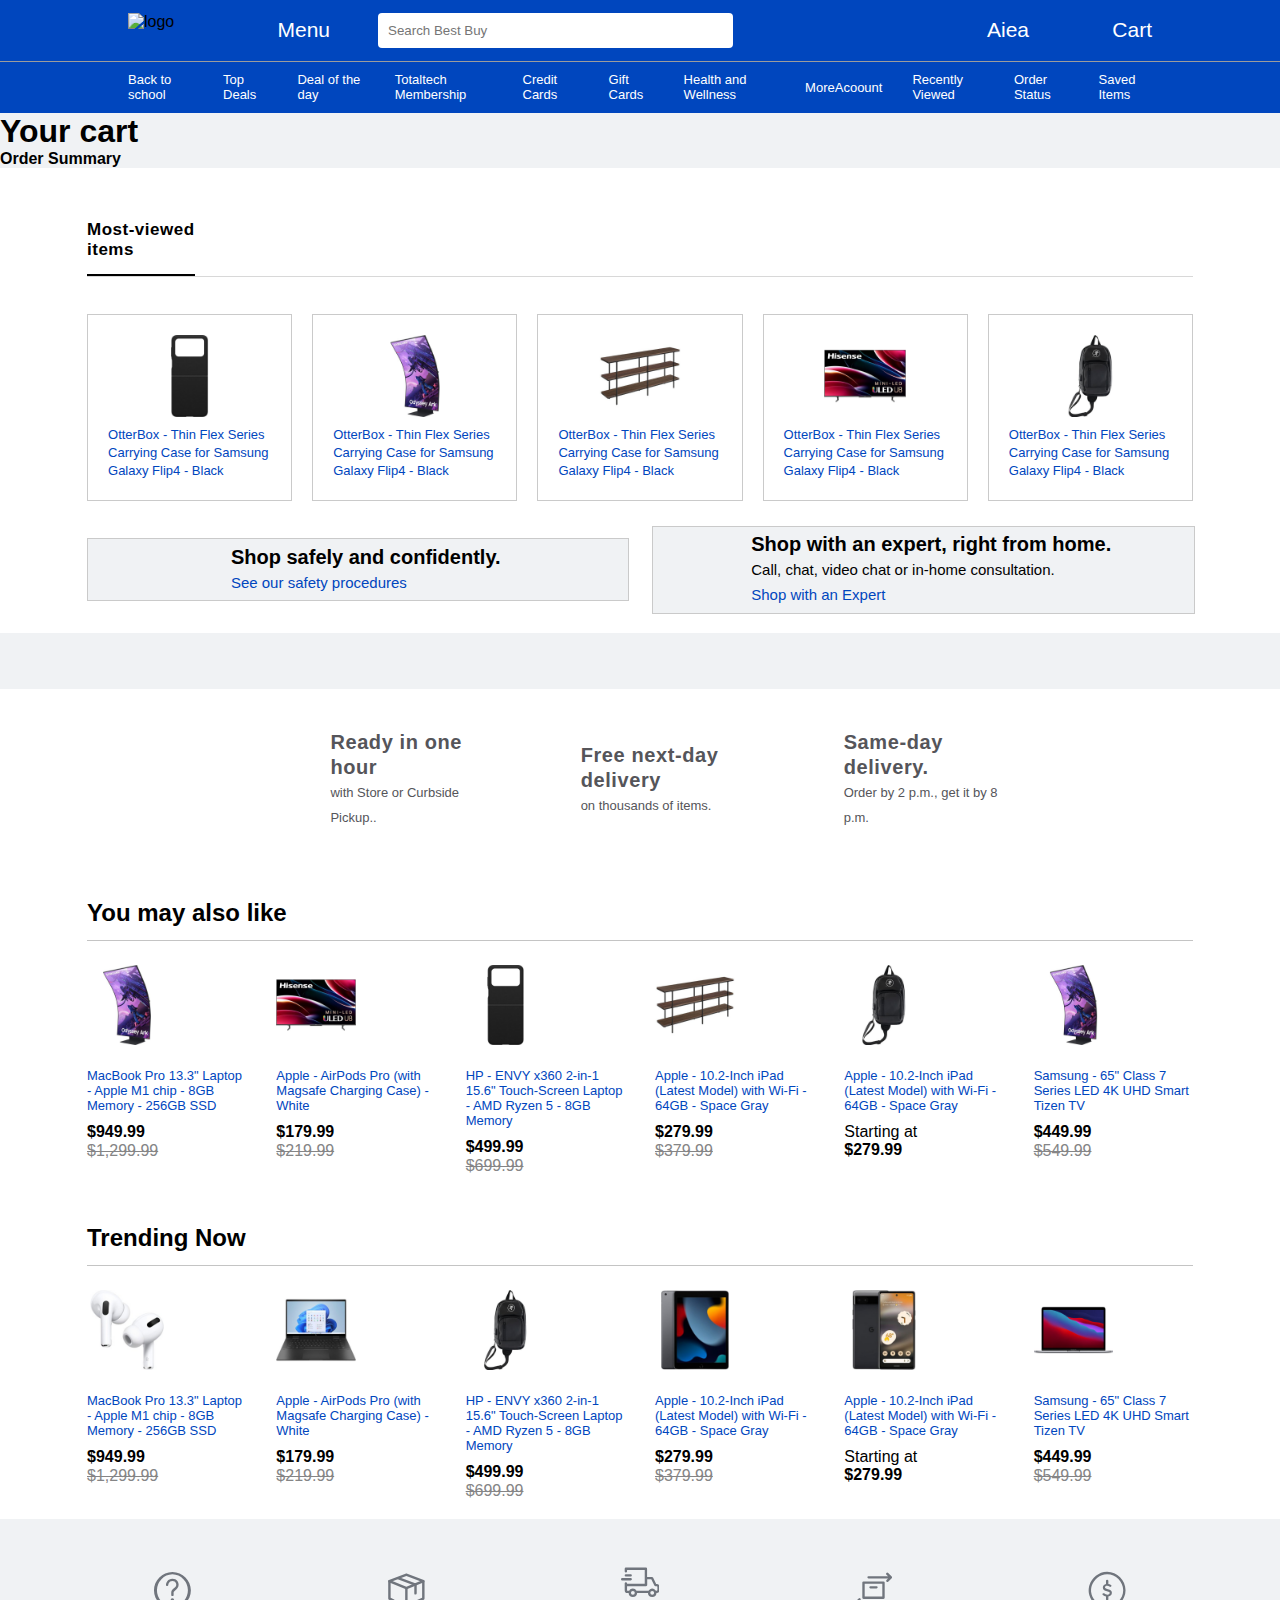
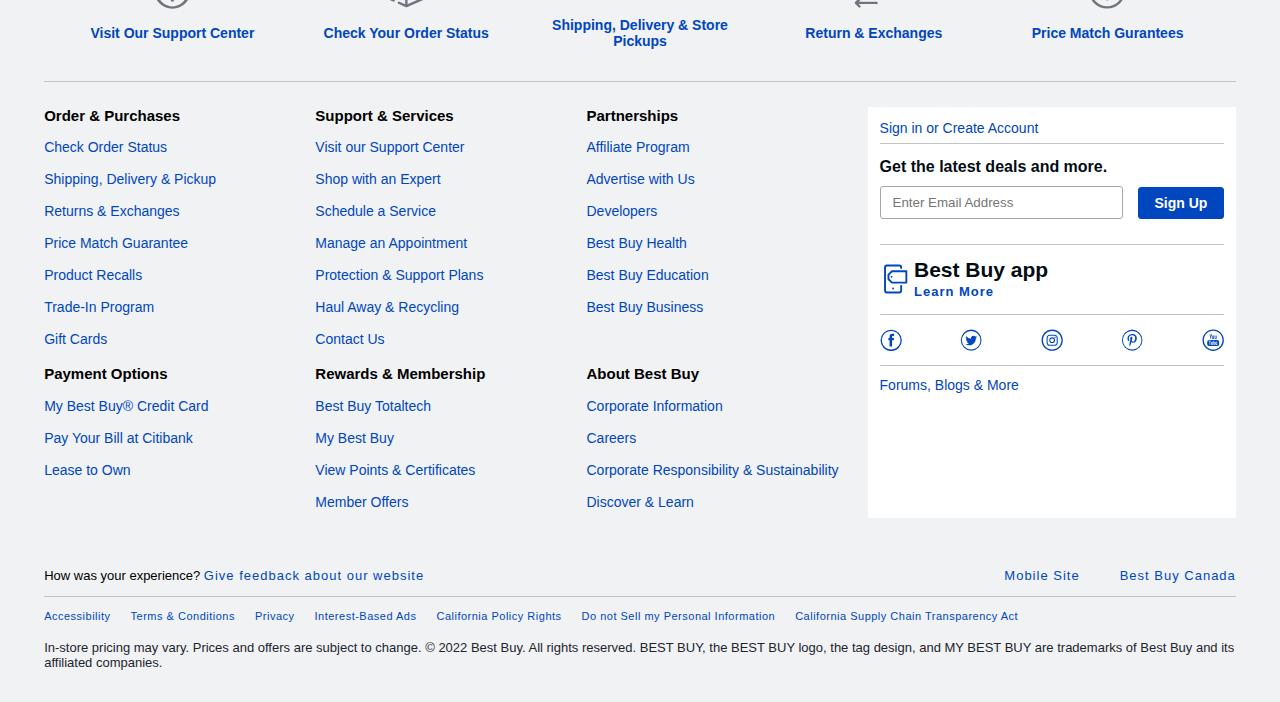
==== commit 6b653051: "add-to-cart" ====
--- a/cart.html
+++ b/cart.html
@@ -7,6 +7,7 @@
     <title>Best Buy | Official Online Store | Shop Now & Save</title>
     <link rel="icon" type="image/x-icon" href="./media/favicon.ico">
     <link rel="stylesheet" href="./styles/home.css">
+    <link rel="stylesheet" href="./styles/cart.css">
     <link rel="stylesheet" href="https://cdnjs.cloudflare.com/ajax/libs/font-awesome/6.1.2/css/all.min.css" integrity="sha512-1sCRPdkRXhBV2PBLUdRb4tMg1w2YPf37qatUFeS7zlBy7jJI8Lf4VHwWfZZfpXtYSLy85pkm9GaYVYMfw5BC1A==" crossorigin="anonymous" referrerpolicy="no-referrer" />
 </head>
 <body>
@@ -49,58 +50,140 @@
     </div>
     </section>
 
-    <div class="hero-section">
-        <div class="banner">
-            <img src="https://pisces.bbystatic.com/image2/BestBuy_US/dam/MMT-583396-ghp-appliance-labor-sale-220828-0decf8d0-4793-40e7-8ba9-5e9975612b75.jpg" alt="product">
-        </div>
-
-        <div class="part-two">
-            <div class="top-categories">
-               <p>Today's top picks</p>
-               <div class="top-products">
-                    <div>
-                        <img src="https://pisces.bbystatic.com/image2/BestBuy_US/images/products/6418/6418601_sd.jpg"  id='img1' alt="p1">
-                        <a href="#" >MacBook Pro 13.3" Laptop - Apple M1 chip</a>
-                    </div>
-                    <div>
-                        <img src="https://pisces.bbystatic.com/image2/BestBuy_US/images/products/6487/6487447_sd.jpg" id='img2' alt="p2">
-                        <a href="#" >MacBook Pro 13.3" Laptop - Apple M1 chip</a>
-                    </div>
-                    <div>
-                        <img src="https://pisces.bbystatic.com/image2/BestBuy_US/images/products/6502/6502184_sd.jpg" id='img3' alt="p3">
-                        <a href="#" >MacBook Pro 13.3" Laptop - Apple M1 chip</a>
-                    </div>
-                    <div>
-                        <img src="https://pisces.bbystatic.com/image2/BestBuy_US/images/products/4900/4900942_sd.jpg" id='img4' alt="p4">
-                        <a href="#" >MacBook Pro 13.3" Laptop - Apple M1 chip-</a>
-                    </div>
-               </div>
-            </div>
-
-            <div class="deals">
-               <div id="deal1">
-                    <p><span style="color: yellow;">Oulet</span> Deals</p>
-                    <img src="https://pisces.bbystatic.com/image2/BestBuy_US/Gallery/ClearanceOpenBox_White-217158.png" alt="dealone">
-                    <a href="#">View outlet deals</a>
-                </div>
-               <div id="deal2">
-                    <p><span style="padding:3px 3px 3px 6px; background-color: #bb0628; color: #fff; margin-right: 3px;"> Deal </span> of the day</p>
-                    <img src="https://pisces.bbystatic.com/image2/BestBuy_US/images/products/6502/6502944_sd.jpg" alt="dealtwo" srcset="">
-                    <a href="#">Acer - Aspire 3 – 17.3 HD+ Laptop – 11th...</a>
-                    <br>
-                    <div class="price">
-                        <span style="font-weight: 600;">$329.99</span>
-                        <br>
-                        <span style="text-decoration: line-through; color: rgb(162, 162, 162);">$529.99</span>
-                    </div>
-                    <br>
-                    <a href="#">See Bonus deals</a>
-               </div>
-            </div>
+  
+    <div class="product-details2">
+        <div id="product-get">
+            <h1>Your cart </h1>
+            <div id="item-store">
+                <!-- <div id="Item-print"></div> -->    
+            </div>
+            
+        </div>
+        <div id='item-details-get'>
+            <h4>Order Summary</h4>
+            
         </div>
     </div>
 
 
+
+    <section class="back-white">
+        <div id="title-name">
+            <div class="views">
+                <p>Most-viewed items</p>
+            </div>
+            <div id="title-hr"></div>
+        </div>
+    
+        <div class="most-items">
+            <div>
+                <img src="./media/3.png" alt="">
+                <a href="singleproduct.html">OtterBox - Thin Flex Series Carrying Case for Samsung Galaxy Flip4 - Black</a>
+            </div>
+            <div>
+                <img src="./media/1.png" alt="">
+                <a href="">OtterBox - Thin Flex Series Carrying Case for Samsung Galaxy Flip4 - Black</a>
+            </div>
+            <div>
+                <img src="./media/4.png" alt="">
+                <a href="">OtterBox - Thin Flex Series Carrying Case for Samsung Galaxy Flip4 - Black</a>
+            </div>
+            <div>
+                <img src="./media/2.png" alt="">
+                <a href="">OtterBox - Thin Flex Series Carrying Case for Samsung Galaxy Flip4 - Black</a>
+            </div>
+            <div>
+                <img src="./media/5.png" alt="">
+                <a href="">OtterBox - Thin Flex Series Carrying Case for Samsung Galaxy Flip4 - Black</a>
+            </div>
+        </div>
+
+        <div id="trust">
+            <div>
+                <div>
+                    <img src="https://pisces.bbystatic.com/image2/BestBuy_US/dam/GL-65963-confident-210831-c34d2a74-8b79-41cd-8161-b9987666f7d6.png;maxHeight=72;maxWidth=72" alt="">
+                </div>
+                <div>
+                    <h3>Shop safely and confidently.</h3>
+                    <a href="">See our safety procedures</a>
+                </div>
+            </div>
+
+            <div>
+                <div>
+                    <img src="https://pisces.bbystatic.com/image2/BestBuy_US/dam/GL-65963-expert-210831-70c599ed-fc34-47d8-9b93-85f899d93c8f.png;maxHeight=72;maxWidth=72" alt="">
+                </div>
+                <div>
+                    <h3>Shop with an expert, right from home.</h3>
+                    <p>Call, chat, video chat or in-home consultation.</p>
+                    <a href="">Shop with an Expert</a>
+                </div>
+            </div>
+        </div>
+    </section>
+
+    <div class="ecosystem">
+        <div>
+           <img src="https://pisces.bbystatic.com/image2/BestBuy_US/dam/subpanel-MMT-575448-ase-080822-ba762a2c-0acb-48df-926e-17cd564ca47e.jpg" alt="">
+        </div>
+        <div>
+           <img src="https://pisces.bbystatic.com/image2/BestBuy_US/dam/subpanel-MMT-575625-amazon-1628f139-159d-47a5-a266-a5e8a4d9102b.jpg" alt="">
+        </div>
+    </div>
+
+    <section class="back-white">
+        <div id="trust-two">
+            <div>
+                <div>
+                    <img src="https://pisces.bbystatic.com/image2/BestBuy_US/Gallery/gl-37875-app-curbside-vpe_der-149659.png;maxHeight=144;maxWidth=144" alt="">
+                </div>
+                <div>
+                    <h3>Ready in one hour</h3>
+                    <p>with Store or Curbside Pickup..</p>
+                </div>
+            </div>
+
+            <div>
+                <div>
+                    <img src="https://pisces.bbystatic.com/image2/BestBuy_US/Gallery/gl-app-vpe-freeshippin_der1-206852.png;maxHeight=144;maxWidth=144" alt="">
+                </div>
+                <div>
+                    <h3>Free next-day delivery</h3>
+                    <p>on thousands of items.</p>
+                </div>
+            </div>
+            <div>
+                <div>
+                    <img src="https://pisces.bbystatic.com/image2/BestBuy_US/Gallery/gl-app-vpe-freeshippin_der1-206852.png;maxHeight=144;maxWidth=144" alt="">
+                </div>
+                <div>
+                    <h3>Same-day delivery.</h3>
+                    <p>Order by 2 p.m., get it by 8 p.m.</p>
+                </div>
+            </div>
+        </div>
+
+        <div id="help-banner">
+            <img src="https://pisces.bbystatic.com/image2/BestBuy_US/dam/gl62892-tt-skinny-bg-lg-4ed9a87a-ca73-4e7a-8610-0f2159f2239b.jpg" alt="">
+        </div>
+        <div class="section-title">
+            <h2>You may also like</h2>
+        </div>
+        <div id="section-line"></div>
+        <div id="container">
+            
+        </div>
+
+        <div class="section-title">
+            <h2>Trending Now</h2>
+        </div>
+        <div id="section-line"></div>
+        <div id="trends">
+            
+        </div>
+
+
+    </section>
 
 
     <section class="footer-section">
@@ -175,7 +258,7 @@
                     Return & Exchanges
                 </a>
             </div>
-            <div id="mobile-unique">
+            <div>
                 <a href="">
                     <svg xmlns="http://www.w3.org/2000/svg" viewBox="0 0 32 32" xml:space="preserve">
                         <path d="M15.83.7h-.07C8.64.7 3.11 6.04 1.32 11.36c-.54 1.62-1.3 4.9-.2 8.62 1.62 
@@ -372,8 +455,6 @@
             </div>
 
         </div>
-        
-        <!-- <div id="footer-line"></div> -->
 
        <div class="feedback">
         <p>How was your experience? <a href="#" id="feedback-link"> Give feedback about our website</a></p>
@@ -402,5 +483,6 @@
     
     <script src="./scripts/index.js"></script>
     <script src="./scripts/home.js"></script>
+    <script src="./scripts/maincart.js"></script>
 </body>
 </html>--- a/styles/cart.css
+++ b/styles/cart.css
@@ -0,0 +1,11 @@
+.product-details{
+    display: flex;
+    width: 90%;
+    margin: auto;
+    gap:20px;
+    background-color: #fff;
+}
+#product-showcase>div{
+    display: flex;
+    gap: 20px;
+}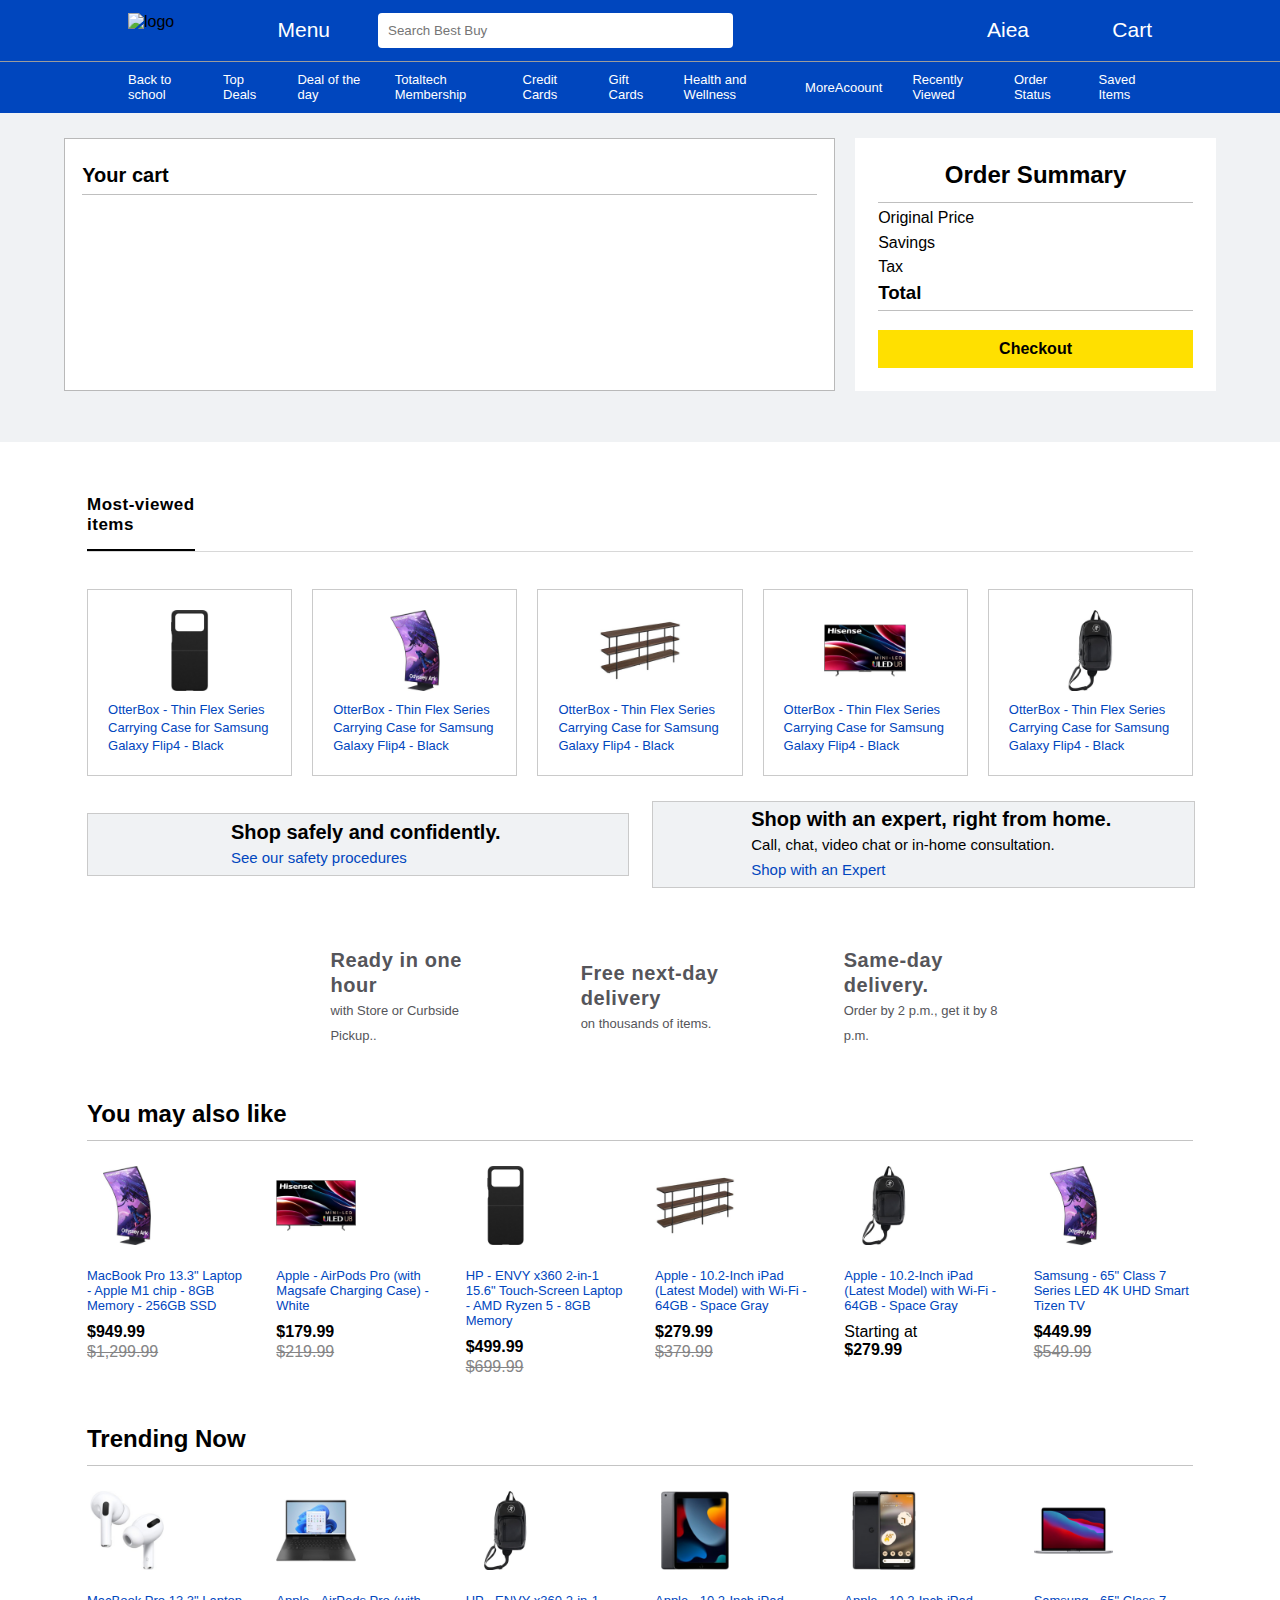
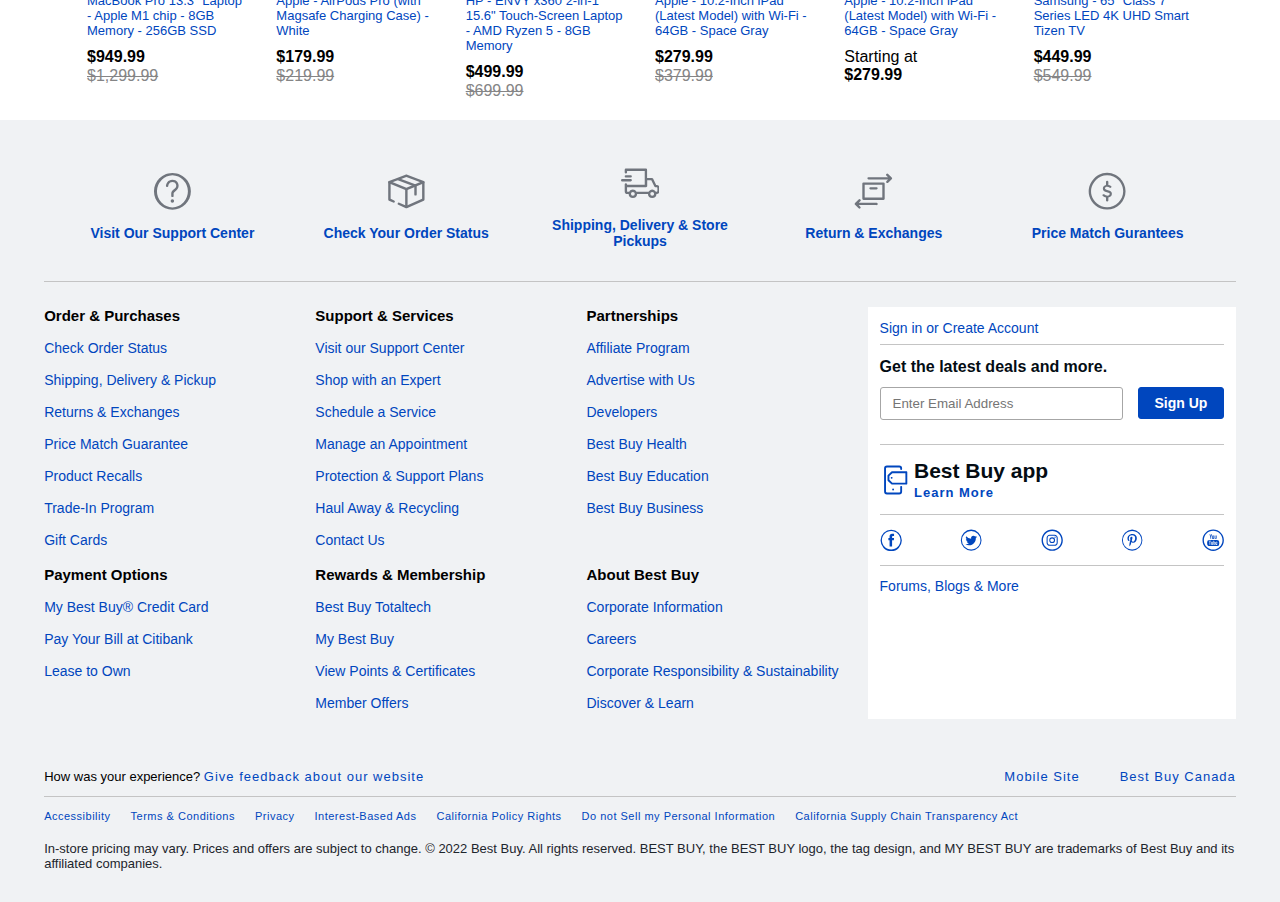
==== commit 80fd7e6f: "linking-cart" ====
--- a/cart.html
+++ b/cart.html
@@ -42,7 +42,7 @@
                 <a href="#">More</a>
         </div>
         <div>
-                <a href="#">Acoount</a>
+                <a href="signup.html">Acoount</a>
                 <a href="#">Recently Viewed</a>
                 <a href="#">Order Status</a>
                 <a href="#">Saved Items</a>
@@ -54,6 +54,7 @@
     <div class="product-details2">
         <div id="product-get">
             <h1>Your cart </h1>
+            <div class="order-sep"></div>
             <div id="item-store">
                 <!-- <div id="Item-print"></div> -->    
             </div>
@@ -61,7 +62,25 @@
         </div>
         <div id='item-details-get'>
             <h4>Order Summary</h4>
-            
+            <div class="order-sep"></div>
+            <div>
+                <p>Original Price</p>
+                <span id="sale-pr"></span>
+            </div>
+            <div>
+                <p>Savings</p>
+                <span id="save"></span>
+            </div>
+            <div>
+                <p>Tax</p>
+                <span id="taxes"></span>
+            </div>
+            <div>
+                <h3>Total</h3>
+                <span id="total"></span>
+            </div>
+            <div class="order-sep"></div>
+            <button class="chec">Checkout</button>
         </div>
     </div>
 
@@ -122,14 +141,6 @@
         </div>
     </section>
 
-    <div class="ecosystem">
-        <div>
-           <img src="https://pisces.bbystatic.com/image2/BestBuy_US/dam/subpanel-MMT-575448-ase-080822-ba762a2c-0acb-48df-926e-17cd564ca47e.jpg" alt="">
-        </div>
-        <div>
-           <img src="https://pisces.bbystatic.com/image2/BestBuy_US/dam/subpanel-MMT-575625-amazon-1628f139-159d-47a5-a266-a5e8a4d9102b.jpg" alt="">
-        </div>
-    </div>
 
     <section class="back-white">
         <div id="trust-two">
@@ -163,9 +174,6 @@
             </div>
         </div>
 
-        <div id="help-banner">
-            <img src="https://pisces.bbystatic.com/image2/BestBuy_US/dam/gl62892-tt-skinny-bg-lg-4ed9a87a-ca73-4e7a-8610-0f2159f2239b.jpg" alt="">
-        </div>
         <div class="section-title">
             <h2>You may also like</h2>
         </div>
--- a/styles/cart.css
+++ b/styles/cart.css
@@ -5,7 +5,193 @@
     gap:20px;
     background-color: #fff;
 }
+.product-details2{
+    display: flex;
+    width: 90%;
+    margin: auto;
+    gap:20px;
+    margin-top: 2%;
+    margin-bottom: 4%;
+    /* background-color: #fff; */
+}
+#product-showcase{
+    width: 70%;
+}
+#product-showcase>img{
+    width: 70%;
+}
 #product-showcase>div{
     display: flex;
+    gap: 30px;
+    margin-bottom: 5%;
+}
+
+#product-showcase>h1{
+    font-size: 20px;
+    margin-bottom: 1%;
+    margin-top: 1%;
+}
+
+
+#product-get{
+    width: 70%;
+    border: 1px solid rgb(185, 185, 185);
+    padding: 1.5%;
+    background-color: #fff;
+}
+/* #product-get>div{
+    display: flex;
+    gap: 30px;
+} */
+
+#product-get>h1{
+    font-size: 20px;
+    margin-bottom: 1%;
+    margin-top: 1%;
+}
+
+#item-details{
+    /* background-color: #fff; */
+    width: 30%;
+}
+
+#item-details>p{
+    font-size: 30px;
+    font-weight: 600;
+}
+#item-details>p+p{
+    font-size: 17px;
+    font-weight: 500;
+}
+
+#item-details-get{
+    padding: 2%;
+    width: 30%;
+    background-color: #fff;
+}
+
+.order-sep{
+    width: 100%;
+    background-color: rgb(191, 191, 191);
+    height: 1px;
+    margin-bottom: 4%;
+}
+#item-details-get>div{
+    margin-bottom: 2%;
+    display: flex;
+    justify-content: space-between;
+}
+#item-details-get>h4{
+    font-size: 24px;
+    margin-bottom:4% ;
+    text-align: center;
+}   
+#item-details-get>p{
+    font-size: 30px;
+    font-weight: 600;
+}
+#item-details-get>p+p{
+    font-size: 17px;
+    font-weight: 500;
+}
+
+/* #item-store {
+    display: flex;
+    gap: 10px;
+    justify-content: space-between;
+} */
+#item-store>div>img{
+    width: 10%;
+}
+
+#item-store>div{
+    display: flex;
     gap: 20px;
-}+    justify-content: space-between;
+    align-items: center;
+    margin-bottom: 5%;
+}
+
+.chec{
+    width: 100%;
+    margin-top: 4%;
+    border: none;
+    background-color: #ffe000;
+    color: black;
+    font-size: 16px;
+    padding: 10px;
+    font-weight: 600;
+    transition: 0.4s;
+}
+.chec:hover{
+    background-color: yellow;
+    cursor: pointer;
+    transition: 0.4s;
+}
+#add-to-cart{
+    width: 100%;
+    margin-top: 4%;
+    border: none;
+    background-color: #ffe000;
+    color: black;
+    font-size: 16px;
+    padding: 10px;
+    font-weight: 600;
+    transition: 0.4s;
+}
+#add-to-cart:hover{
+    background-color: yellow;
+    cursor: pointer;
+    transition: 0.4s;
+}
+
+@media all and (min-width:320px) and (max-width:480px){
+    .product-details {
+        flex-direction: column;
+        width: 100%;
+    }
+    #product-showcase {
+        width: 100%;
+    }
+    #product-showcase>div {
+        margin-top: 4%;
+        margin-bottom: 10%;
+    }
+    #product-showcase>h1 {
+        font-size: 18px;
+    }
+    #product-showcase>img {
+        display: flex;
+        margin: auto;
+        margin-bottom: 6%;
+    }
+    #item-details {
+        width: 100%;
+    }
+    .product-details2 {
+        flex-direction: column;
+    }
+    #product-get {
+        width: 100%;
+    }
+    #item-details-get {
+        width: 100%;
+    }
+    #item-store>div>img {
+        width: 25%;
+    }
+    #item-store>div>img+p {
+        font-size: 14px;
+    }
+}
+
+@media all and (min-width:481px) and (max-width:1024px){
+    .product-details2 {
+        width: 95%;
+        gap:5px;
+    }
+    #item-details-get>div {
+        font-size: 13px;
+    }
+    
+}
